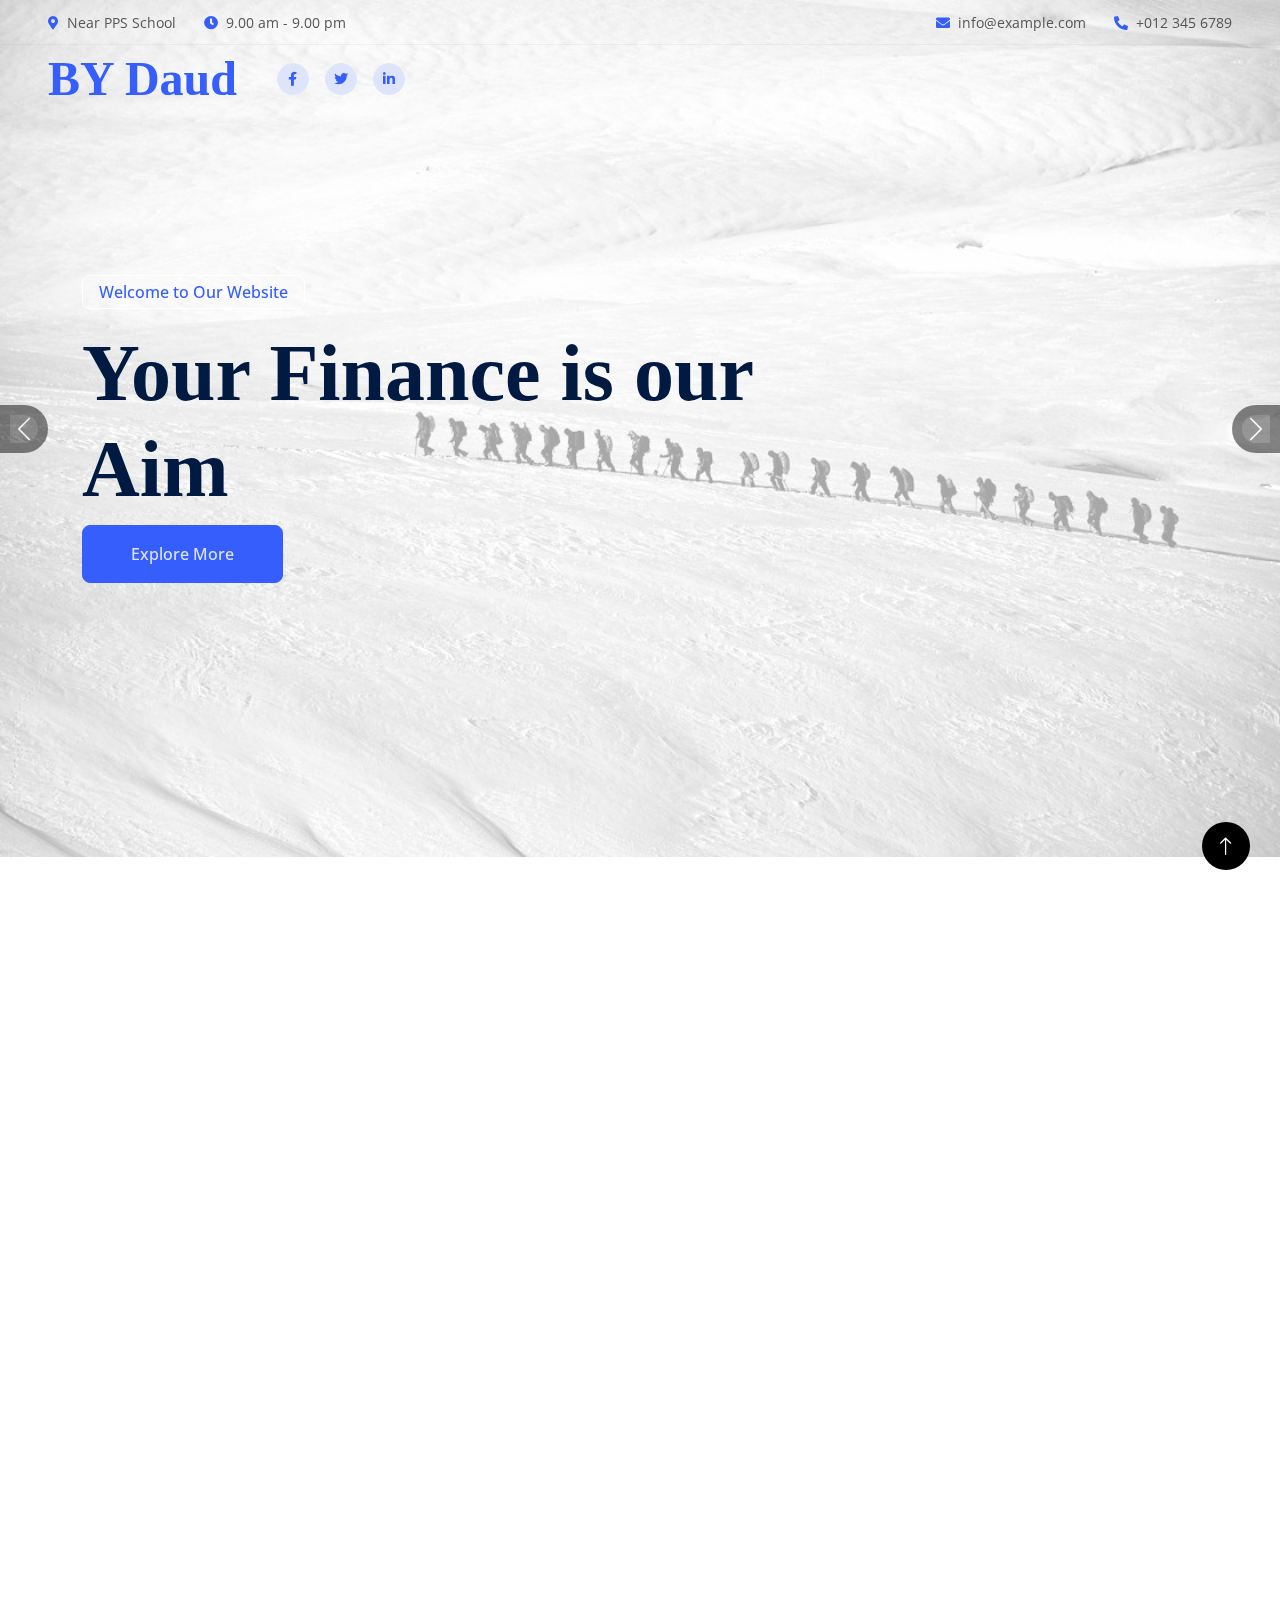
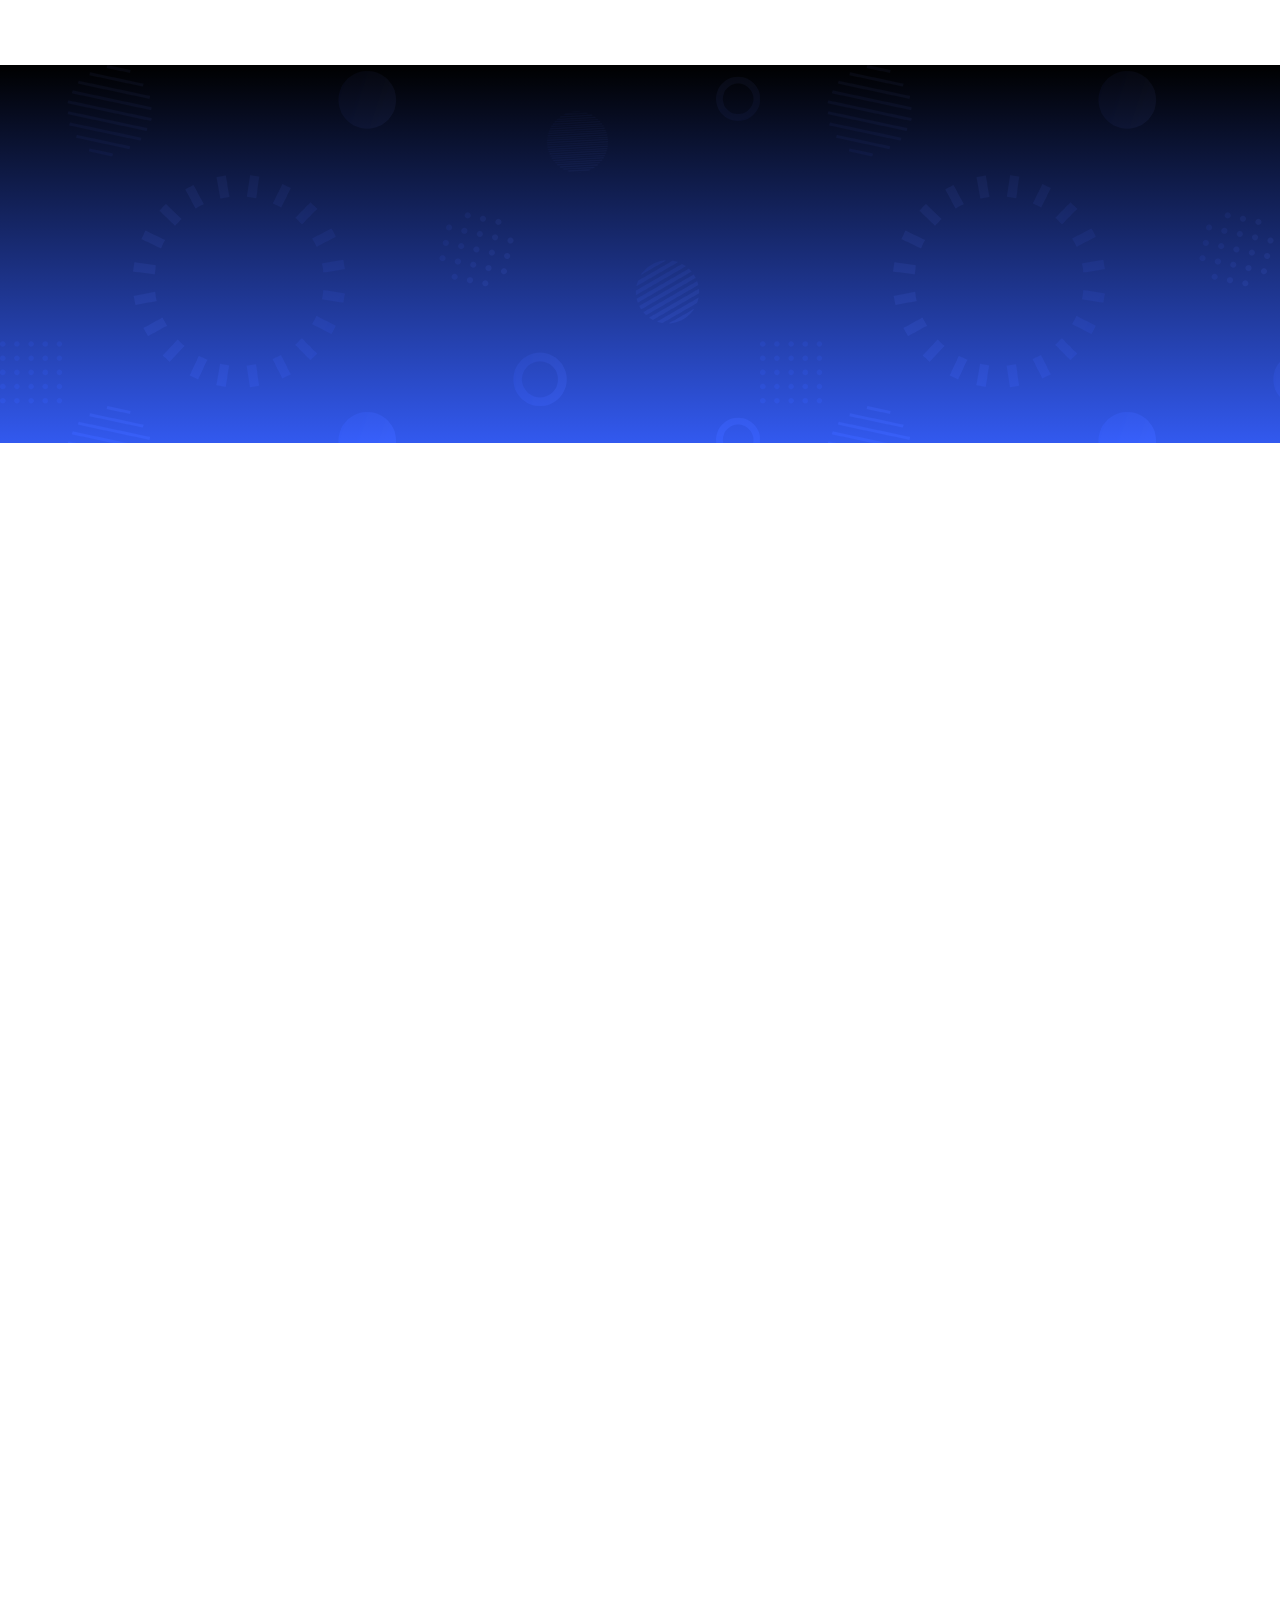
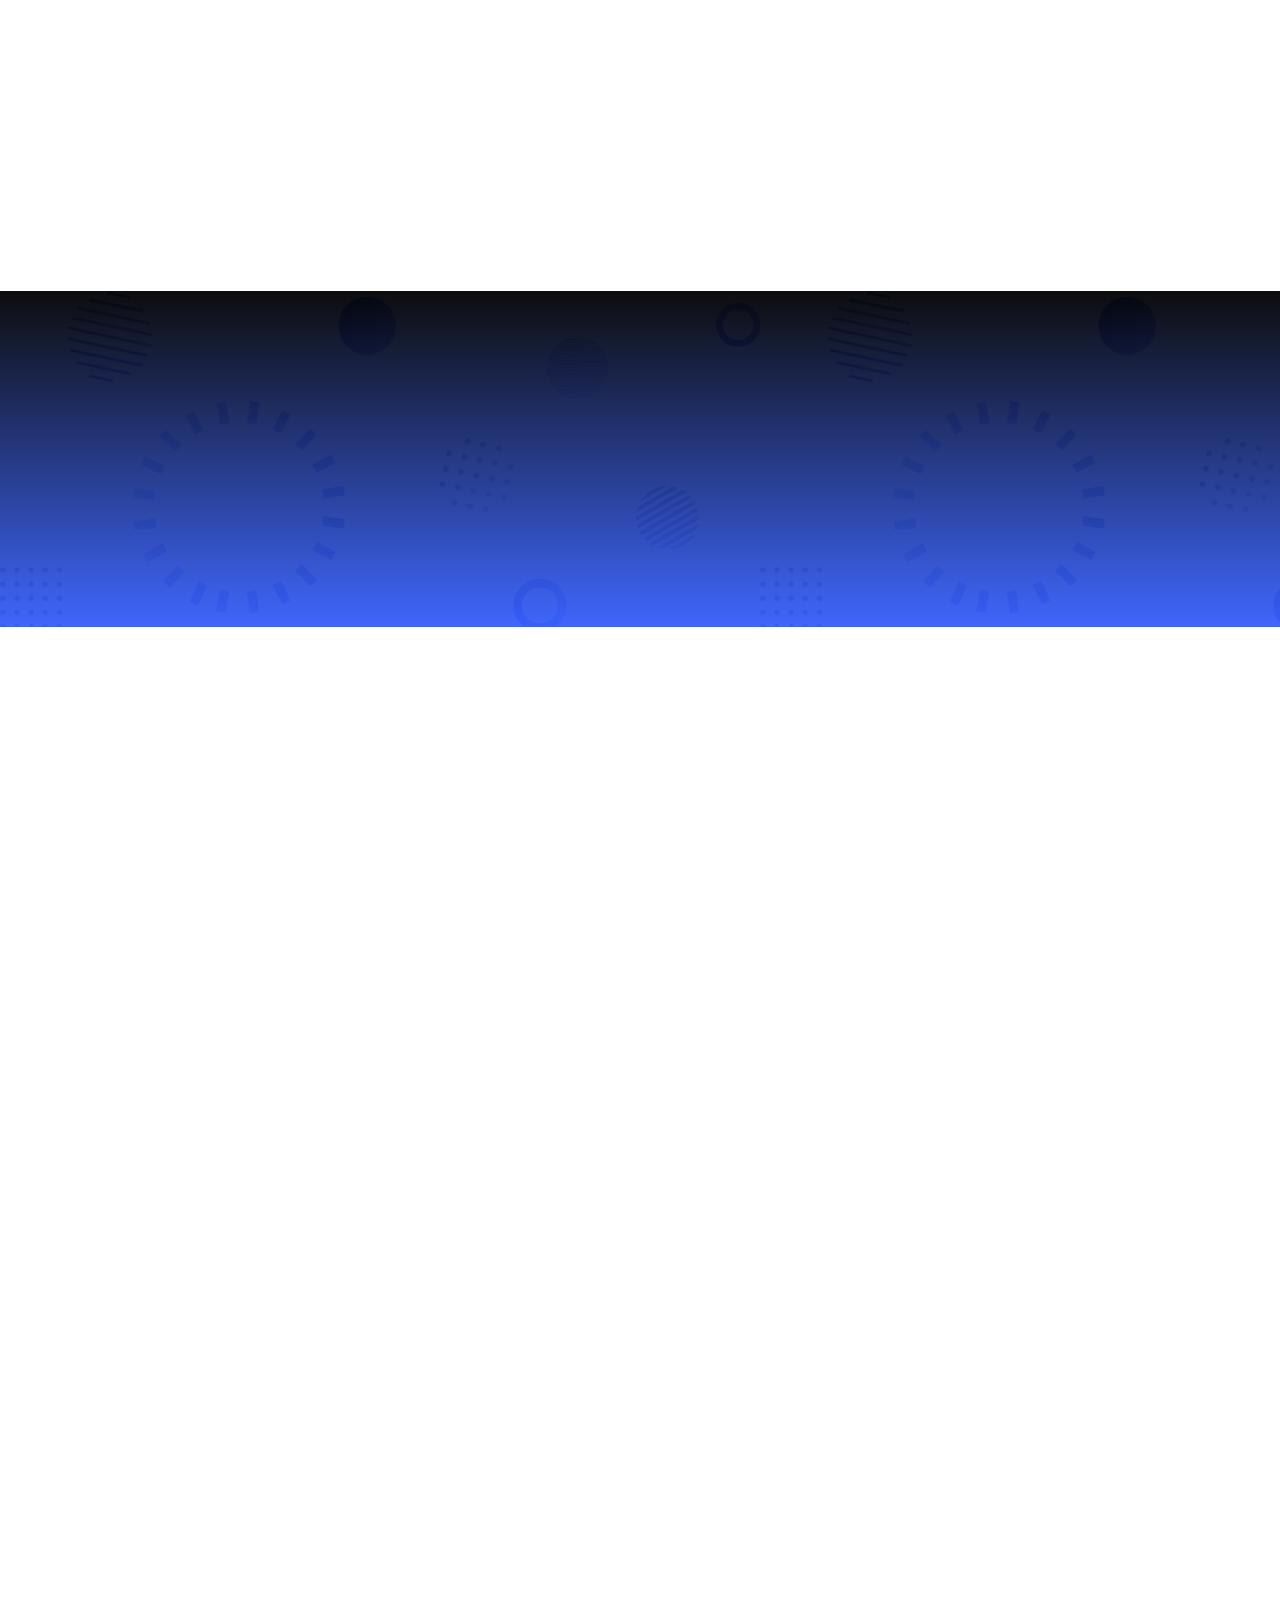
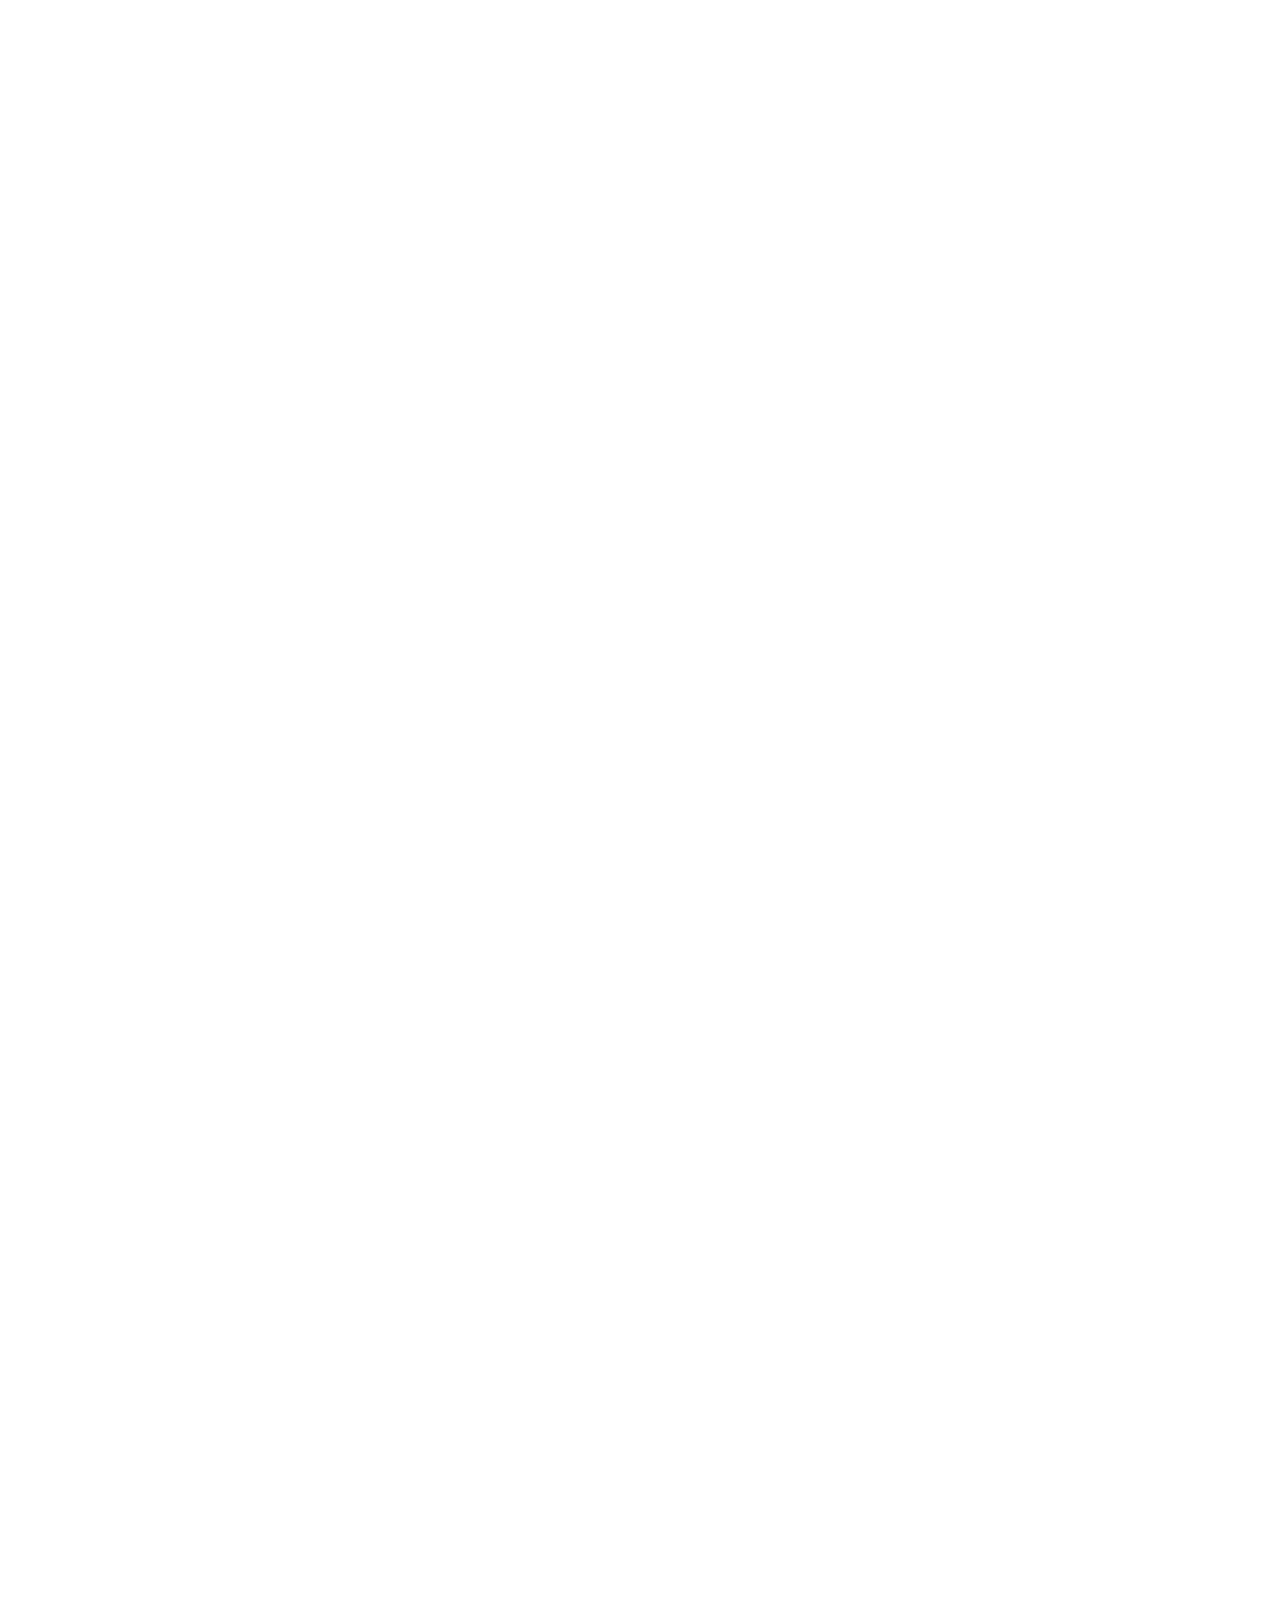
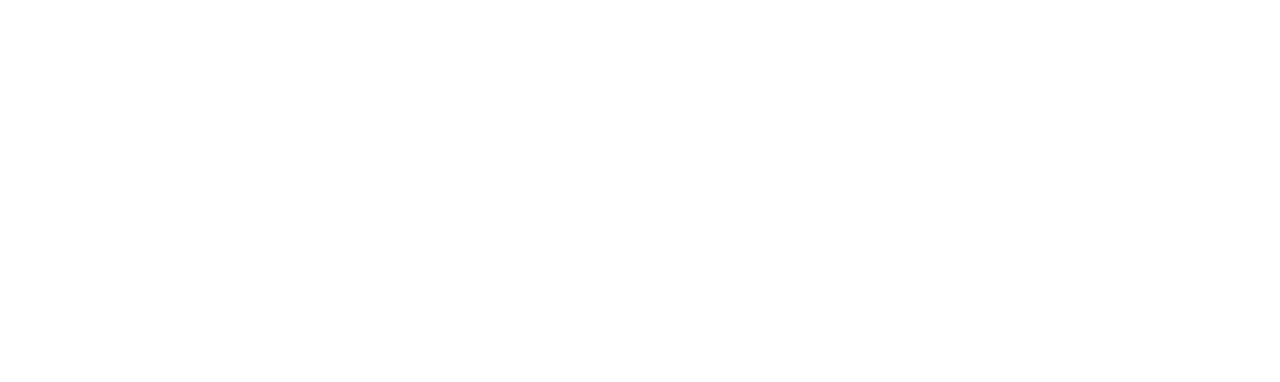
==== index.html @ fcc9ac34 "first commit" ====
<!DOCTYPE html>
<html lang="en">

<head>
    <meta charset="utf-8">
    <title>Finance Website testing Page</title>
    <meta content="width=device-width, initial-scale=1.0" name="viewport">
    <meta content="" name="keywords">
    <meta content="" name="description">

    <!-- Favicon -->
    <link href="img/favicon.ico" rel="icon">

    <!-- Google Web Fonts -->
    <link rel="preconnect" href="https://fonts.googleapis.com">
    <link rel="preconnect" href="https://fonts.gstatic.com" crossorigin>
    <link
        href="https://fonts.googleapis.com/css2?family=Jost:wght@500;600;700&family=Open+Sans:wght@400;500&display=swap"
        rel="stylesheet">

    <!-- Icon Font Stylesheet -->
    <link href="https://cdnjs.cloudflare.com/ajax/libs/font-awesome/5.10.0/css/all.min.css" rel="stylesheet">
    <link href="https://cdn.jsdelivr.net/npm/bootstrap-icons@1.4.1/font/bootstrap-icons.css" rel="stylesheet">

    <!-- Libraries Stylesheet -->
    <link href="lib/animate/animate.min.css" rel="stylesheet">
    <link href="lib/owlcarousel/assets/owl.carousel.min.css" rel="stylesheet">

    <!-- Customized Bootstrap Stylesheet -->
    <link href="css/bootstrap.min.css" rel="stylesheet">

    <!-- Template Stylesheet -->
    <link href="css/style.css" rel="stylesheet">
</head>

<body>
    <!-- Spinner Start -->
    <div id="spinner"
        class="show bg-white position-fixed translate-middle w-100 vh-100 top-50 start-50 d-flex align-items-center justify-content-center">
        <div class="spinner-border text-primary" role="status" style="width: 3rem; height: 3rem;"></div>
    </div>
    <!-- Spinner End -->


    <!-- Navbar Start -->
    <div class="container-fluid fixed-top px-0 wow fadeIn" data-wow-delay="0.1s">
        <div class="top-bar row gx-0 align-items-center d-none d-lg-flex">
            <div class="col-lg-6 px-5 text-start">
                <small><i class="fa fa-map-marker-alt text-primary me-2"></i>Near PPS School</small>
                <small class="ms-4"><i class="fa fa-clock text-primary me-2"></i>9.00 am - 9.00 pm</small>
            </div>
            <div class="col-lg-6 px-5 text-end">
                <small><i class="fa fa-envelope text-primary me-2"></i>info@example.com</small>
                <small class="ms-4"><i class="fa fa-phone-alt text-primary me-2"></i>+012 345 6789</small>
            </div>
        </div>

        <nav class="navbar navbar-expand-lg navbar-light py-lg-0 px-lg-5 wow fadeIn" data-wow-delay="0.1s">
            <a href="index.html" class="navbar-brand ms-4 ms-lg-0">
                <h1 class="display-5 text-primary m-0">BY Daud</h1>
            </a>
            <button type="button" class="navbar-toggler me-4" data-bs-toggle="collapse"
                data-bs-target="#navbarCollapse">
                <span class="navbar-toggler-icon"></span>
            </button>
            <div class="collapse navbar-collapse" id="navbarCollapse">
                <!-- <div class="navbar-nav ms-auto p-4 p-lg-0">
                    <a href="index.html" class="nav-item nav-link active">Home</a>
                    <a href="about.html" class="nav-item nav-link">About</a>
                    <a href="service.html" class="nav-item nav-link">Services</a>
                    <div class="nav-item dropdown">
                        <a href="#" class="nav-link dropdown-toggle" data-bs-toggle="dropdown">Pages</a>
                        <div class="dropdown-menu border-light m-0">
                            <a href="project.html" class="dropdown-item">Projects</a>
                            <a href="feature.html" class="dropdown-item">Features</a>
                            <a href="team.html" class="dropdown-item">Team Member</a>
                            <a href="testimonial.html" class="dropdown-item">Testimonial</a>
                            <a href="404.html" class="dropdown-item">404 Page</a>
                        </div>
                    </div>
                    <a href="contact.html" class="nav-item nav-link">Contact</a>
                </div> -->
                <div class="d-none d-lg-flex ms-2">
                    <a class="btn btn-light btn-sm-square rounded-circle ms-3" href="">
                        <small class="fab fa-facebook-f text-primary"></small>
                    </a>
                    <a class="btn btn-light btn-sm-square rounded-circle ms-3" href="">
                        <small class="fab fa-twitter text-primary"></small>
                    </a>
                    <a class="btn btn-light btn-sm-square rounded-circle ms-3" href="">
                        <small class="fab fa-linkedin-in text-primary"></small>
                    </a>
                </div>
            </div>
        </nav>
    </div>
    <!-- Navbar End -->


    <!-- Carousel Start -->
    <div class="container-fluid p-0 mb-5 wow fadeIn" data-wow-delay="0.1s">
        <div id="header-carousel" class="carousel slide carousel-fade" data-bs-ride="carousel">
            <div class="carousel-inner">
                <div class="carousel-item active">
                    <img style="opacity: 0.35; z-index: 9999;" class="w-100" src="img/carousel-1.jpg" alt="Image">
                    <div class="carousel-caption">
                        <div class="container">
                            <div class="row justify-content-start">
                                <div class="col-lg-8">
                                    <p
                                        class="d-inline-block border border-white rounded text-primary fw-semi-bold py-1 px-3 animated slideInDown">
                                        Welcome to Our Website</p>
                                    <h1 style="font-family: cursive;" class="display-1 mb-4 animated slideInDown">Your Finance is our Aim
                                    </h1>
                                    <a href="" class="btn btn-primary py-3 px-5 animated slideInDown">Explore More</a>
                                </div>
                            </div>
                        </div>
                    </div>
                </div>
                <div class="carousel-item">
                    <img style="opacity: 0.35; z-index: 9999;" class="w-100" src="img/carousel-2.jpg" alt="Image">
                    <div class="carousel-caption">
                        <div class="container">
                            <div class="row justify-content-start">
                                <div class="col-lg-7">
                                    <p
                                        class="d-inline-block border border-white rounded text-primary fw-semi-bold py-1 px-3 animated slideInDown">
                                        Welcome to our Website</p>
                                    <h1 class="display-1 mb-4 animated slideInDown">True Financial Support For You</h1>
                                    <a href="" class="btn btn-primary py-3 px-5 animated slideInDown">Explore More</a>
                                </div>
                            </div>
                        </div>
                    </div>
                </div>
            </div>
            <button class="carousel-control-prev" type="button" data-bs-target="#header-carousel" data-bs-slide="prev">
                <span class="carousel-control-prev-icon" aria-hidden="true"></span>
                <span class="visually-hidden">Previous</span>
            </button>
            <button class="carousel-control-next" type="button" data-bs-target="#header-carousel" data-bs-slide="next">
                <span class="carousel-control-next-icon" aria-hidden="true"></span>
                <span class="visually-hidden">Next</span>
            </button>
        </div>
    </div>
    <!-- Carousel End -->


    <!-- About Start -->
    <div class="container-xxl py-5">
        <div class="container">
            <div class="row g-4 align-items-end mb-4">
                <div class="col-lg-6 wow fadeInUp" data-wow-delay="0.1s">
                    <img class="img-fluid rounded" src="img/about.jpg">
                </div>
                <div class="col-lg-6 wow fadeInUp" data-wow-delay="0.3s">
                    <p class="d-inline-block border rounded text-primary fw-semi-bold py-1 px-3">About Us</p>
                    <h1 class="display-5 mb-4">Lorem ipsum dolor sit amet.</h1>
                    <p class="mb-4">Tempor erat elitr rebum at clita. Diam dolor diam ipsum sit. Aliqu diam amet diam et
                        eos. Clita erat ipsum et lorem et sit, sed stet lorem sit clita duo justo magna dolore erat amet
                    </p>
                    <div class="border rounded p-4">
                        <nav>
                            <div class="nav nav-tabs mb-3" id="nav-tab" role="tablist">
                                <button class="nav-link fw-semi-bold active" id="nav-story-tab" data-bs-toggle="tab"
                                    data-bs-target="#nav-story" type="button" role="tab" aria-controls="nav-story"
                                    aria-selected="true">Story</button>
                                <button class="nav-link fw-semi-bold" id="nav-mission-tab" data-bs-toggle="tab"
                                    data-bs-target="#nav-mission" type="button" role="tab" aria-controls="nav-mission"
                                    aria-selected="false">Mission</button>
                                <button class="nav-link fw-semi-bold" id="nav-vision-tab" data-bs-toggle="tab"
                                    data-bs-target="#nav-vision" type="button" role="tab" aria-controls="nav-vision"
                                    aria-selected="false">Vision</button>
                            </div>
                        </nav>
                        <div class="tab-content" id="nav-tabContent">
                            <div class="tab-pane fade show active" id="nav-story" role="tabpanel"
                                aria-labelledby="nav-story-tab">
                                <p>Tempor erat elitr rebum at clita. Diam dolor diam ipsum et tempor sit. Aliqu diam
                                    amet diam et eos labore.</p>
                                <p class="mb-0">Diam dolor diam ipsum et tempor sit. Aliqu diam amet diam et eos labore.
                                    Clita erat ipsum et lorem et sit</p>
                            </div>
                            <div class="tab-pane fade" id="nav-mission" role="tabpanel"
                                aria-labelledby="nav-mission-tab">
                                <p>Tempor erat elitr rebum at clita. Diam dolor diam ipsum et tempor sit. Aliqu diam
                                    amet diam et eos labore.</p>
                                <p class="mb-0">Diam dolor diam ipsum et tempor sit. Aliqu diam amet diam et eos labore.
                                    Clita erat ipsum et lorem et sit</p>
                            </div>
                            <div class="tab-pane fade" id="nav-vision" role="tabpanel" aria-labelledby="nav-vision-tab">
                                <p>Tempor erat elitr rebum at clita. Diam dolor diam ipsum et tempor sit. Aliqu diam
                                    amet diam et eos labore.</p>
                                <p class="mb-0">Diam dolor diam ipsum et tempor sit. Aliqu diam amet diam et eos labore.
                                    Clita erat ipsum et lorem et sit</p>
                            </div>
                        </div>
                    </div>
                </div>
            </div>
            <div class="border rounded p-4 wow fadeInUp" data-wow-delay="0.1s">
                <div class="row g-4">
                    <div class="col-lg-4 wow fadeIn" data-wow-delay="0.1s">
                        <div class="h-100">
                            <div class="d-flex">
                                <div class="flex-shrink-0 btn-lg-square rounded-circle bg-primary">
                                    <i class="fa fa-times text-white"></i>
                                </div>
                                <div class="ps-3">
                                    <h4>No Hidden Cost</h4>
                                    <span>Clita erat ipsum lorem sit sed stet duo justo</span>
                                </div>
                                <div class="border-end d-none d-lg-block"></div>
                            </div>
                            <div class="border-bottom mt-4 d-block d-lg-none"></div>
                        </div>
                    </div>
                    <div class="col-lg-4 wow fadeIn" data-wow-delay="0.3s">
                        <div class="h-100">
                            <div class="d-flex">
                                <div class="flex-shrink-0 btn-lg-square rounded-circle bg-primary">
                                    <i class="fa fa-users text-white"></i>
                                </div>
                                <div class="ps-3">
                                    <h4>Dedicated Team</h4>
                                    <span>Clita erat ipsum lorem sit sed stet duo justo</span>
                                </div>
                                <div class="border-end d-none d-lg-block"></div>
                            </div>
                            <div class="border-bottom mt-4 d-block d-lg-none"></div>
                        </div>
                    </div>
                    <div class="col-lg-4 wow fadeIn" data-wow-delay="0.5s">
                        <div class="h-100">
                            <div class="d-flex">
                                <div class="flex-shrink-0 btn-lg-square rounded-circle bg-primary">
                                    <i class="fa fa-phone text-white"></i>
                                </div>
                                <div class="ps-3">
                                    <h4>24/7 Available</h4>
                                    <span>Clita erat ipsum lorem sit sed stet duo justo</span>
                                </div>
                            </div>
                        </div>
                    </div>
                </div>
            </div>
        </div>
    </div>
    <!-- About End -->


    <!-- Facts Start -->
    <div style="background-color: black;" class="container-fluid facts my-5 py-5">
        <div class="container py-5">
            <div class="row g-5">
                <div class="col-sm-6 col-lg-3 text-center wow fadeIn" data-wow-delay="0.1s">
                    <i class="fa fa-users fa-3x text-white mb-3"></i>
                    <h1 class="display-4 text-white" data-toggle="counter-up">1234</h1>
                    <span class="fs-5 text-white">Happy Clients</span>
                    <hr class="bg-white w-25 mx-auto mb-0">
                </div>
                <div class="col-sm-6 col-lg-3 text-center wow fadeIn" data-wow-delay="0.3s">
                    <i class="fa fa-check fa-3x text-white mb-3"></i>
                    <h1 class="display-4 text-white" data-toggle="counter-up">1234</h1>
                    <span class="fs-5 text-white">Projects Completed</span>
                    <hr class="bg-white w-25 mx-auto mb-0">
                </div>
                <div class="col-sm-6 col-lg-3 text-center wow fadeIn" data-wow-delay="0.5s">
                    <i class="fa fa-users-cog fa-3x text-white mb-3"></i>
                    <h1 class="display-4 text-white" data-toggle="counter-up">1234</h1>
                    <span class="fs-5 text-white">Dedicated Staff</span>
                    <hr class="bg-white w-25 mx-auto mb-0">
                </div>
                <div class="col-sm-6 col-lg-3 text-center wow fadeIn" data-wow-delay="0.7s">
                    <i class="fa fa-award fa-3x text-white mb-3"></i>
                    <h1 class="display-4 text-white" data-toggle="counter-up">1234</h1>
                    <span class="fs-5 text-white">Awards Achieved</span>
                    <hr class="bg-white w-25 mx-auto mb-0">
                </div>
            </div>
        </div>
    </div>
    <!-- Facts End -->


    <!-- Features Start -->
    <div class="container-xxl feature py-5">
        <div class="container">
            <div class="row g-5 align-items-center">
                <div class="col-lg-6 wow fadeInUp" data-wow-delay="0.1s">
                    <p class="d-inline-block border rounded text-primary fw-semi-bold py-1 px-3">Why Choosing Us!</p>
                    <h1 class="display-5 mb-4">Why Choose Us</h1>
                    <p class="mb-4">Tempor erat elitr rebum at clita. Diam dolor diam ipsum sit. Aliqu diam amet diam et
                        eos. Clita erat ipsum et lorem et sit, sed stet lorem sit clita duo justo magna dolore erat amet
                    </p>
                    <a class="btn btn-primary py-3 px-5" href="">Explore More</a>
                </div>
                <div class="col-lg-6">
                    <div class="row g-4 align-items-center">
                        <div class="col-md-6">
                            <div class="row g-4">
                                <div class="col-12 wow fadeIn" data-wow-delay="0.3s">
                                    <div class="feature-box border rounded p-4">
                                        <i class="fa fa-check fa-3x text-primary mb-3"></i>
                                        <h4 class="mb-3">Fast Executions</h4>
                                        <p class="mb-3">Clita erat ipsum et lorem et sit, sed stet lorem sit clita duo
                                            justo erat amet</p>
                                        <a class="fw-semi-bold" href="">Read More <i
                                                class="fa fa-arrow-right ms-1"></i></a>
                                    </div>
                                </div>
                                <div class="col-12 wow fadeIn" data-wow-delay="0.5s">
                                    <div class="feature-box border rounded p-4">
                                        <i class="fa fa-check fa-3x text-primary mb-3"></i>
                                        <h4 class="mb-3">Guide & Support</h4>
                                        <p class="mb-3">Clita erat ipsum et lorem et sit, sed stet lorem sit clita duo
                                            justo erat amet</p>
                                        <a class="fw-semi-bold" href="">Read More <i
                                                class="fa fa-arrow-right ms-1"></i></a>
                                    </div>
                                </div>
                            </div>
                        </div>
                        <div class="col-md-6 wow fadeIn" data-wow-delay="0.7s">
                            <div class="feature-box border rounded p-4">
                                <i class="fa fa-check fa-3x text-primary mb-3"></i>
                                <h4 class="mb-3">Financial Secure</h4>
                                <p class="mb-3">Clita erat ipsum et lorem et sit, sed stet lorem sit clita duo justo
                                    erat amet</p>
                                <a class="fw-semi-bold" href="">Read More <i class="fa fa-arrow-right ms-1"></i></a>
                            </div>
                        </div>
                    </div>
                </div>
            </div>
        </div>
    </div>
    <!-- Features End -->


    <!-- Service Start -->
    <div class="container-xxl service py-5">
        <div class="container">
            <div class="text-center mx-auto wow fadeInUp" data-wow-delay="0.1s" style="max-width: 600px;">
                <p class="d-inline-block border rounded text-primary fw-semi-bold py-1 px-3">Our Services</p>
                <h1 class="display-5 mb-5">Awesome Financial Services For Business</h1>
            </div>
            <div class="row g-4 wow fadeInUp" data-wow-delay="0.3s">
                <div class="col-lg-4">
                    <div class="nav nav-pills d-flex justify-content-between w-100 h-100 me-4">
                        <button class="nav-link w-100 d-flex align-items-center text-start border p-4 mb-4 active"
                            data-bs-toggle="pill" data-bs-target="#tab-pane-1" type="button">
                            <h5 class="m-0"><i class="fa fa-bars text-primary me-3"></i>Financial Planning</h5>
                        </button>
                        <button class="nav-link w-100 d-flex align-items-center text-start border p-4 mb-4"
                            data-bs-toggle="pill" data-bs-target="#tab-pane-2" type="button">
                            <h5 class="m-0"><i class="fa fa-bars text-primary me-3"></i>Cash Investment</h5>
                        </button>
                        <button class="nav-link w-100 d-flex align-items-center text-start border p-4 mb-4"
                            data-bs-toggle="pill" data-bs-target="#tab-pane-3" type="button">
                            <h5 class="m-0"><i class="fa fa-bars text-primary me-3"></i>Financial Consultancy</h5>
                        </button>
                        <button class="nav-link w-100 d-flex align-items-center text-start border p-4 mb-0"
                            data-bs-toggle="pill" data-bs-target="#tab-pane-4" type="button">
                            <h5 class="m-0"><i class="fa fa-bars text-primary me-3"></i>Business Loans</h5>
                        </button>
                    </div>
                </div>
                <div class="col-lg-8">
                    <div class="tab-content w-100">
                        <div class="tab-pane fade show active" id="tab-pane-1">
                            <div class="row g-4">
                                <div class="col-md-6" style="min-height: 350px;">
                                    <div class="position-relative h-100">
                                        <img class="position-absolute rounded w-100 h-100" src="img/service-1.jpg"
                                            style="object-fit: cover;" alt="">
                                    </div>
                                </div>
                                <div class="col-md-6">
                                    <h3 class="mb-4">25 Years Of Experience In Financial Support</h3>
                                    <p class="mb-4">Tempor erat elitr rebum at clita. Diam dolor diam ipsum sit. Aliqu
                                        diam amet diam et eos. Clita erat ipsum et lorem et sit, sed stet lorem sit
                                        clita duo justo erat amet.</p>
                                    <p><i class="fa fa-check text-primary me-3"></i>Secured Loans</p>
                                    <p><i class="fa fa-check text-primary me-3"></i>Credit Facilities</p>
                                    <p><i class="fa fa-check text-primary me-3"></i>Cash Advanced</p>
                                    <a href="" class="btn btn-primary py-3 px-5 mt-3">Read More</a>
                                </div>
                            </div>
                        </div>
                        <div class="tab-pane fade" id="tab-pane-2">
                            <div class="row g-4">
                                <div class="col-md-6" style="min-height: 350px;">
                                    <div class="position-relative h-100">
                                        <img class="position-absolute rounded w-100 h-100" src="img/service-2.jpg"
                                            style="object-fit: cover;" alt="">
                                    </div>
                                </div>
                                <div class="col-md-6">
                                    <h3 class="mb-4">25 Years Of Experience In Financial Support</h3>
                                    <p class="mb-4">Tempor erat elitr rebum at clita. Diam dolor diam ipsum sit. Aliqu
                                        diam amet diam et eos. Clita erat ipsum et lorem et sit, sed stet lorem sit
                                        clita duo justo erat amet.</p>
                                    <p><i class="fa fa-check text-primary me-3"></i>Secured Loans</p>
                                    <p><i class="fa fa-check text-primary me-3"></i>Credit Facilities</p>
                                    <p><i class="fa fa-check text-primary me-3"></i>Cash Advanced</p>
                                    <a href="" class="btn btn-primary py-3 px-5 mt-3">Read More</a>
                                </div>
                            </div>
                        </div>
                        <div class="tab-pane fade" id="tab-pane-3">
                            <div class="row g-4">
                                <div class="col-md-6" style="min-height: 350px;">
                                    <div class="position-relative h-100">
                                        <img class="position-absolute rounded w-100 h-100" src="img/service-3.jpg"
                                            style="object-fit: cover;" alt="">
                                    </div>
                                </div>
                                <div class="col-md-6">
                                    <h3 class="mb-4">25 Years Of Experience In Financial Support</h3>
                                    <p class="mb-4">Tempor erat elitr rebum at clita. Diam dolor diam ipsum sit. Aliqu
                                        diam amet diam et eos. Clita erat ipsum et lorem et sit, sed stet lorem sit
                                        clita duo justo erat amet.</p>
                                    <p><i class="fa fa-check text-primary me-3"></i>Secured Loans</p>
                                    <p><i class="fa fa-check text-primary me-3"></i>Credit Facilities</p>
                                    <p><i class="fa fa-check text-primary me-3"></i>Cash Advanced</p>
                                    <a href="" class="btn btn-primary py-3 px-5 mt-3">Read More</a>
                                </div>
                            </div>
                        </div>
                        <div class="tab-pane fade" id="tab-pane-4">
                            <div class="row g-4">
                                <div class="col-md-6" style="min-height: 350px;">
                                    <div class="position-relative h-100">
                                        <img class="position-absolute rounded w-100 h-100" src="img/service-4.jpg"
                                            style="object-fit: cover;" alt="">
                                    </div>
                                </div>
                                <div class="col-md-6">
                                    <h3 class="mb-4">25 Years Of Experience In Financial Support</h3>
                                    <p class="mb-4">Tempor erat elitr rebum at clita. Diam dolor diam ipsum sit. Aliqu
                                        diam amet diam et eos. Clita erat ipsum et lorem et sit, sed stet lorem sit
                                        clita duo justo erat amet.</p>
                                    <p><i class="fa fa-check text-primary me-3"></i>Secured Loans</p>
                                    <p><i class="fa fa-check text-primary me-3"></i>Credit Facilities</p>
                                    <p><i class="fa fa-check text-primary me-3"></i>Cash Advanced</p>
                                    <a href="" class="btn btn-primary py-3 px-5 mt-3">Read More</a>
                                </div>
                            </div>
                        </div>
                    </div>
                </div>
            </div>
        </div>
    </div>
    <!-- Service End -->


    <!-- Callback Start -->
    <div  class="container-fluid callback my-5 pt-5">
        <div class="container pt-5">
            <div class="row justify-content-center">
                <div class="col-lg-7">
                    <div class="bg-white border rounded p-4 p-sm-5 wow fadeInUp" data-wow-delay="0.5s">
                        <div class="text-center mx-auto wow fadeInUp" data-wow-delay="0.1s" style="max-width: 600px;">
                            <p class="d-inline-block border rounded text-primary fw-semi-bold py-1 px-3">Get In Touch
                            </p>
                            <h1 class="display-5 mb-5">Request A Call-Back</h1>
                        </div>
                        <div class="row g-3">
                            <div class="col-sm-6">
                                <div class="form-floating">
                                    <input type="text" class="form-control" id="name" placeholder="Your Name">
                                    <label for="name">Your Name</label>
                                </div>
                            </div>
                            <div class="col-sm-6">
                                <div class="form-floating">
                                    <input type="email" class="form-control" id="mail" placeholder="Your Email">
                                    <label for="mail">Your Email</label>
                                </div>
                            </div>
                            <div class="col-sm-6">
                                <div class="form-floating">
                                    <input type="text" class="form-control" id="mobile" placeholder="Your Mobile">
                                    <label for="mobile">Your Mobile</label>
                                </div>
                            </div>
                            <div class="col-sm-6">
                                <div class="form-floating">
                                    <input type="text" class="form-control" id="subject" placeholder="Subject">
                                    <label for="subject">Subject</label>
                                </div>
                            </div>
                            <div class="col-12">
                                <div class="form-floating">
                                    <textarea class="form-control" placeholder="Leave a message here" id="message"
                                        style="height: 100px"></textarea>
                                    <label for="message">Message</label>
                                </div>
                            </div>
                            <div class="col-12 text-center">
                                <button class="btn btn-primary w-100 py-3" type="submit">Submit Now</button>
                            </div>
                        </div>
                    </div>
                </div>
            </div>
        </div>
    </div>
    <!-- Callback End -->


    <!-- Projects Start -->
    <div class="container-xxl py-5">
        <div class="container">
            <div class="text-center mx-auto wow fadeInUp" data-wow-delay="0.1s" style="max-width: 600px;">
                <p class="d-inline-block border rounded text-primary fw-semi-bold py-1 px-3">Our Projects</p>
                <h1 class="display-5 mb-5">We Have Completed Latest Projects</h1>
            </div>
            <div class="owl-carousel project-carousel wow fadeInUp" data-wow-delay="0.3s">
                <div class="project-item pe-5 pb-5">
                    <div class="project-img mb-3">
                        <img class="img-fluid rounded" src="img/service-1.jpg" alt="">
                        <a href=""><i class="fa fa-link fa-3x text-primary"></i></a>
                    </div>
                    <div class="project-title">
                        <h4 class="mb-0">Financial Planning</h4>
                    </div>
                </div>
                <div class="project-item pe-5 pb-5">
                    <div class="project-img mb-3">
                        <img class="img-fluid rounded" src="img/service-2.jpg" alt="">
                        <a href=""><i class="fa fa-link fa-3x text-primary"></i></a>
                    </div>
                    <div class="project-title">
                        <h4 class="mb-0">Cash Investment</h4>
                    </div>
                </div>
                <div class="project-item pe-5 pb-5">
                    <div class="project-img mb-3">
                        <img class="img-fluid rounded" src="img/service-3.jpg" alt="">
                        <a href=""><i class="fa fa-link fa-3x text-primary"></i></a>
                    </div>
                    <div class="project-title">
                        <h4 class="mb-0">Financial Consultancy</h4>
                    </div>
                </div>
                <div class="project-item pe-5 pb-5">
                    <div class="project-img mb-3">
                        <img class="img-fluid rounded" src="img/service-4.jpg" alt="">
                        <a href=""><i class="fa fa-link fa-3x text-primary"></i></a>
                    </div>
                    <div class="project-title">
                        <h4 class="mb-0">Business Loans</h4>
                    </div>
                </div>
            </div>
        </div>
    </div>
    <!-- Projects End -->


    <!-- Team Start -->
    <div class="container-xxl py-5">
        <div class="container">
            <div class="text-center mx-auto wow fadeInUp" data-wow-delay="0.1s" style="max-width: 600px;">
                <p class="d-inline-block border rounded text-primary fw-semi-bold py-1 px-3">Our Team</p>
                <h1 class="display-5 mb-5">Exclusive Team</h1>
            </div>
            <div class="row g-4">
                <div class="col-lg-4 col-md-6 wow fadeInUp" data-wow-delay="0.1s">
                    <div class="team-item">
                        <img class="img-fluid rounded" src="img/team-1.jpg" alt="">
                        <div class="team-text">
                            <h4 class="mb-0">Kate Winslet</h4>
                            <div class="team-social d-flex">
                                <a class="btn btn-square rounded-circle mx-1" href=""><i
                                        class="fab fa-facebook-f"></i></a>
                                <a class="btn btn-square rounded-circle mx-1" href=""><i class="fab fa-twitter"></i></a>
                                <a class="btn btn-square rounded-circle mx-1" href=""><i
                                        class="fab fa-instagram"></i></a>
                            </div>
                        </div>
                    </div>
                </div>
                <div class="col-lg-4 col-md-6 wow fadeInUp" data-wow-delay="0.3s">
                    <div class="team-item">
                        <img class="img-fluid rounded" src="img/team-2.jpg" alt="">
                        <div class="team-text">
                            <h4 class="mb-0">Jac Jacson</h4>
                            <div class="team-social d-flex">
                                <a class="btn btn-square rounded-circle mx-1" href=""><i
                                        class="fab fa-facebook-f"></i></a>
                                <a class="btn btn-square rounded-circle mx-1" href=""><i class="fab fa-twitter"></i></a>
                                <a class="btn btn-square rounded-circle mx-1" href=""><i
                                        class="fab fa-instagram"></i></a>
                            </div>
                        </div>
                    </div>
                </div>
                <div class="col-lg-4 col-md-6 wow fadeInUp" data-wow-delay="0.5s">
                    <div class="team-item">
                        <img class="img-fluid rounded" src="img/team-3.jpg" alt="">
                        <div class="team-text">
                            <h4 class="mb-0">Doris Jordan</h4>
                            <div class="team-social d-flex">
                                <a class="btn btn-square rounded-circle mx-1" href=""><i
                                        class="fab fa-facebook-f"></i></a>
                                <a class="btn btn-square rounded-circle mx-1" href=""><i class="fab fa-twitter"></i></a>
                                <a class="btn btn-square rounded-circle mx-1" href=""><i
                                        class="fab fa-instagram"></i></a>
                            </div>
                        </div>
                    </div>
                </div>
            </div>
        </div>
    </div>
    <!-- Team End -->


    <!-- Testimonial Start -->
    <div class="container-xxl py-5">
        <div class="container">
            <div class="text-center mx-auto wow fadeInUp" data-wow-delay="0.1s" style="max-width: 600px;">
                <p class="d-inline-block border rounded text-primary fw-semi-bold py-1 px-3">Testimonial</p>
                <h1 class="display-5 mb-5">What Our Clients Say!</h1>
            </div>
            <div class="owl-carousel testimonial-carousel wow fadeInUp" data-wow-delay="0.3s">
                <div class="testimonial-item">
                    <div class="testimonial-text border rounded p-4 pt-5 mb-5">
                        <div class="btn-square bg-white border rounded-circle">
                            <i class="fa fa-quote-right fa-2x text-primary"></i>
                        </div>
                        Dolores sed duo clita tempor justo dolor et stet lorem kasd labore dolore lorem ipsum. At lorem
                        lorem magna ut et, nonumy et labore et tempor diam tempor erat.
                    </div>
                    <img class="rounded-circle mb-3" src="img/testimonial-1.jpg" alt="">
                    <h4>Client Name</h4>
                    <span>Profession</span>
                </div>
                <div class="testimonial-item">
                    <div class="testimonial-text border rounded p-4 pt-5 mb-5">
                        <div class="btn-square bg-white border rounded-circle">
                            <i class="fa fa-quote-right fa-2x text-primary"></i>
                        </div>
                        Dolores sed duo clita tempor justo dolor et stet lorem kasd labore dolore lorem ipsum. At lorem
                        lorem magna ut et, nonumy et labore et tempor diam tempor erat.
                    </div>
                    <img class="rounded-circle mb-3" src="img/testimonial-2.jpg" alt="">
                    <h4>Client Name</h4>
                    <span>Profession</span>
                </div>
                <div class="testimonial-item">
                    <div class="testimonial-text border rounded p-4 pt-5 mb-5">
                        <div class="btn-square bg-white border rounded-circle">
                            <i class="fa fa-quote-right fa-2x text-primary"></i>
                        </div>
                        Dolores sed duo clita tempor justo dolor et stet lorem kasd labore dolore lorem ipsum. At lorem
                        lorem magna ut et, nonumy et labore et tempor diam tempor erat.
                    </div>
                    <img class="rounded-circle mb-3" src="img/testimonial-3.jpg" alt="">
                    <h4>Client Name</h4>
                    <span>Profession</span>
                </div>
                <div class="testimonial-item">
                    <div class="testimonial-text border rounded p-4 pt-5 mb-5">
                        <div class="btn-square bg-white border rounded-circle">
                            <i class="fa fa-quote-right fa-2x text-primary"></i>
                        </div>
                        Dolores sed duo clita tempor justo dolor et stet lorem kasd labore dolore lorem ipsum. At lorem
                        lorem magna ut et, nonumy et labore et tempor diam tempor erat.
                    </div>
                    <img class="rounded-circle mb-3" src="img/testimonial-4.jpg" alt="">
                    <h4>Client Name</h4>
                    <span>Profession</span>
                </div>
            </div>
        </div>
    </div>
    <!-- Testimonial End -->


    <!-- Footer Start -->
    <div class="container-fluid bg-dark text-light footer mt-5 py-5 wow fadeIn" data-wow-delay="0.1s">
        <div class="container py-5">
            <div class="row g-5">
                <div class="col-lg-3 col-md-6">
                    <h4 class="text-white mb-4">Our Office</h4>
                    <p class="mb-2"><i class="fa fa-map-marker-alt me-3"></i>Near PPS School</p>
                    <p class="mb-2"><i class="fa fa-phone-alt me-3"></i>Phone Number</p>
                    <p class="mb-2"><i class="fa fa-envelope me-3"></i>info@example.com</p>
                    <div class="d-flex pt-2">
                        <a class="btn btn-square btn-outline-light rounded-circle me-2" href=""><i
                                class="fab fa-twitter"></i></a>
                        <a class="btn btn-square btn-outline-light rounded-circle me-2" href=""><i
                                class="fab fa-facebook-f"></i></a>
                        <a class="btn btn-square btn-outline-light rounded-circle me-2" href=""><i
                                class="fab fa-youtube"></i></a>
                        <a class="btn btn-square btn-outline-light rounded-circle me-2" href=""><i
                                class="fab fa-linkedin-in"></i></a>
                    </div>
                </div>
                <div class="col-lg-3 col-md-6">
                    <h4 class="text-white mb-4">Services</h4>
                    <a class="btn btn-link" href="">Financial Planning</a>
                    <a class="btn btn-link" href="">Cash Investment</a>
                    <a class="btn btn-link" href="">Financial Consultancy</a>
                    <a class="btn btn-link" href="">Business Loans</a>
                    <a class="btn btn-link" href="">Business Analysis</a>
                </div>
                <div class="col-lg-3 col-md-6">
                    <h4 class="text-white mb-4">Quick Links</h4>
                    <a class="btn btn-link" href="">About Us</a>
                    <a class="btn btn-link" href="">Contact Us</a>
                    <a class="btn btn-link" href="">Our Services</a>
                    <a class="btn btn-link" href="">Terms & Condition</a>
                    <a class="btn btn-link" href="">Support</a>
                </div>
                <div class="col-lg-3 col-md-6">
                    <h4 class="text-white mb-4">Newsletter</h4>
                    <p>Dolor amet sit justo amet elitr clita ipsum elitr est.</p>
                    <div class="position-relative w-100">
                        <input class="form-control bg-white border-0 w-100 py-3 ps-4 pe-5" type="text"
                            placeholder="Your email">
                        <button type="button"
                            class="btn btn-primary py-2 position-absolute top-0 end-0 mt-2 me-2">SignUp</button>
                    </div>
                </div>
            </div>
        </div>
    </div>
    <!-- Footer End -->


    <!-- Copyright Start -->
    
    <!-- Copyright End -->


    <!-- Back to Top -->
    <a href="#" class="btn btn-lg bg-dark btn-lg-square rounded-circle back-to-top"><i style="color: white;"
            class="bi bi-arrow-up"></i></a>


    <!-- JavaScript Libraries -->
    <script src="https://code.jquery.com/jquery-3.4.1.min.js"></script>
    <script src="https://cdn.jsdelivr.net/npm/bootstrap@5.0.0/dist/js/bootstrap.bundle.min.js"></script>
    <script src="lib/wow/wow.min.js"></script>
    <script src="lib/easing/easing.min.js"></script>
    <script src="lib/waypoints/waypoints.min.js"></script>
    <script src="lib/owlcarousel/owl.carousel.min.js"></script>
    <script src="lib/counterup/counterup.min.js"></script>

    <!-- Template Javascript -->
    <script src="js/main.js"></script>
</body>

</html>
---- css/style.css ----
/********** Template CSS **********/
:root {
    --primary: #000000cc;
    --secondary: #E93C05;
    --tertiary: #555555;
    --light: #DFE4FD;
    --dark: #011A41;
}

.back-to-top {
    position: fixed;
    display: none;
    right: 30px;
    bottom: 30px;
    z-index: 99;
}

h1,
.h1,
h2,
.h2,
.fw-bold {
    font-weight: 700 !important;
}

h3,
.h3,
h4,
.h4,
.fw-medium {
    font-weight: 600 !important;
}

h5,
.h5,
h6,
.h6,
.fw-semi-bold {
    font-weight: 500 !important;
}


/*** Spinner ***/
#spinner {
    opacity: 0;
    visibility: hidden;
    transition: opacity .5s ease-out, visibility 0s linear .5s;
    z-index: 99999;
}

#spinner.show {
    transition: opacity .5s ease-out, visibility 0s linear 0s;
    visibility: visible;
    opacity: 1;
}
.display-5{
    font-family: cursive;
}

/*** Button ***/
.btn {
    transition: .5s;
    font-weight: 500;
}

.btn-primary,
.btn-outline-primary:hover {
    color: var(--light);
}

.btn-square {
    width: 38px;
    height: 38px;
}

.btn-sm-square {
    width: 32px;
    height: 32px;
}

.btn-lg-square {
    width: 48px;
    height: 48px;
}

.btn-square,
.btn-sm-square,
.btn-lg-square {
    padding: 0;
    display: flex;
    align-items: center;
    justify-content: center;
    font-weight: normal;
}


/*** Navbar ***/
.fixed-top {
    transition: .5s;
}

.top-bar {
    height: 45px;
    border-bottom: 1px solid rgba(53, 94, 252, .07);
}

.navbar .dropdown-toggle::after {
    border: none;
    content: "\f107";
    font-family: "Font Awesome 5 Free";
    font-weight: 900;
    vertical-align: middle;
    margin-left: 8px;
}

.navbar .navbar-nav .nav-link {
    padding: 25px 15px;
    color: var(--tertiary);
    font-weight: 500;
    outline: none;
}

.navbar .navbar-nav .nav-link:hover,
.navbar .navbar-nav .nav-link.active {
    color: var(--primary);
}

@media (max-width: 991.98px) {
    .navbar .navbar-nav {
        margin-top: 10px;
        border-top: 1px solid rgba(0, 0, 0, .07);
        background: #FFFFFF;
    }

    .navbar .navbar-nav .nav-link {
        padding: 10px 0;
    }
}

@media (min-width: 992px) {
    .navbar .nav-item .dropdown-menu {
        display: block;
        visibility: hidden;
        top: 100%;
        transform: rotateX(-75deg);
        transform-origin: 0% 0%;
        transition: .5s;
        opacity: 0;
    }

    .navbar .nav-item:hover .dropdown-menu {
        transform: rotateX(0deg);
        visibility: visible;
        transition: .5s;
        opacity: 1;
    }
}


/*** Header ***/
.carousel-caption {
    top: 0;
    left: 0;
    right: 0;
    bottom: 0;
    display: flex;
    align-items: center;
    justify-content: center;
    text-align: start;
    z-index: 1;
}

.carousel-control-prev,
.carousel-control-next {
    width: 3rem;
}

.carousel-control-prev-icon,
.carousel-control-next-icon {
    width: 3rem;
    height: 3rem;
    background-color: var(--primary);
    border: 10px solid var(--primary);
}

.carousel-control-prev-icon {
    border-radius: 0 3rem 3rem 0;
}

.carousel-control-next-icon {
    border-radius: 3rem 0 0 3rem;
}

@media (max-width: 768px) {
    #header-carousel .carousel-item {
        position: relative;
        min-height: 450px;
    }
    
    #header-carousel .carousel-item img {
        position: absolute;
        width: 100%;
        height: 100%;
        object-fit: cover;
    }
}

.page-header {
    padding-top: 12rem;
    padding-bottom: 6rem;
    background: url(../img/header.jpg) top left no-repeat;
    background-size: cover;
}

.page-header .breadcrumb-item,
.page-header .breadcrumb-item a {
    font-weight: 500;
}

.page-header .breadcrumb-item+.breadcrumb-item::before {
    color: var(--tertiary);
}


/*** Facts ***/
.facts {
    background: linear-gradient(rgba(0, 0, 0, 0.95), rgba(53, 94, 252, .95)), url(../img/bg.png);
}


/*** Callback ***/
.callback {
    position: relative;
}

.callback::before {
    position: absolute;
    content: "";
    width: 100%;
    height: 50%;
    top: 0;
    left: 0;
    background: linear-gradient(rgba(0, 0, 0, 0.95), rgba(53, 94, 252, .95)), url(../img/bg.png);
    z-index: -1;
}


/*** Feature ***/
.feature .feature-box,
.feature .feature-box * {
    transition: .5s;
}

.feature .feature-box:hover {
    background: var(--primary);
    border-color: var(--primary) !important;
}

.feature .feature-box:hover * {
    color: #FFFFFF !important;
}


/*** Service ***/
.service .nav .nav-link {
    transition: .5s;
}

.service .nav .nav-link.active {
    border-color: var(--primary) !important;
    background: var(--primary);
}

.service .nav .nav-link.active h5 {
    color: #FFFFFF !important;
}

.service .nav .nav-link.active h5 i {
    color: #FFFFFF !important;
}


/*** Project ***/
.project-item,
.project-item .project-img {
    position: relative;
}

.project-item .project-img a {
    position: absolute;
    width: 100%;
    height: 100%;
    top: 0;
    left: 0;
    background: rgba(255, 255, 255, .5);
    display: flex;
    align-items: center;
    justify-content: center;
    border-radius: 8px;
    opacity: 0;
    transition: .5s;
}

.project-item:hover .project-img a {
    opacity: 1;
}

.project-item .project-title {
    position: absolute;
    top: 3rem;
    right: 0;
    bottom: 0;
    left: 3rem;
    border: 1px solid var(--light);
    border-radius: 8px;
    display: flex;
    align-items: flex-end;
    padding: 18px;
    z-index: -1;
    transition: .5s;
}

.project-item:hover .project-title {
    background: var(--primary);
    border-color: var(--primary);
}

.project-item .project-title h4 {
    transition: .5s;
}

.project-item:hover .project-title h4 {
    color: #FFFFFF;
}

.project-carousel .owl-nav {
    margin-top: 25px;
    display: flex;
    justify-content: center;
}

.project-carousel .owl-nav .owl-prev,
.project-carousel .owl-nav .owl-next {
    margin: 0 12px;
    width: 45px;
    height: 45px;
    display: flex;
    align-items: center;
    justify-content: center;
    color: var(--primary);
    background: var(--light);
    border-radius: 45px;
    font-size: 22px;
    transition: .5s;
}

.project-carousel .owl-nav .owl-prev:hover,
.project-carousel .owl-nav .owl-next:hover {
    background: var(--primary);
    color: var(--light);
}


/*** Team ***/
.team-item {
    position: relative;
    padding: 4rem 0;
}

.team-item img {
    position: relative;
    z-index: 2;
}

.team-item .team-text {
    position: absolute;
    top: 0;
    right: 3rem;
    bottom: 0;
    left: 3rem;
    padding: 15px;
    border: 1px solid var(--light);
    border-radius: 8px;
    display: flex;
    flex-direction: column;
    align-items: center;
    justify-content: space-between;
    transition: .5s;
    z-index: 1;
}

.team-item:hover .team-text {
    background: var(--primary);
    border-color: var(--primary);
}

.team-item .team-text h4 {
    transition: .5s;
}

.team-item:hover .team-text h4 {
    color: #FFFFFF;
}

.team-item .team-social .btn {
    background: var(--light);
    color: var(--primary);
}

.team-item:hover .team-social .btn {
    background: #FFFFFF;
}

.team-item .team-social .btn:hover {
    background: var(--primary);
    color: var(--light);
}


/*** Testimonial ***/
.testimonial-item {
    position: relative;
    text-align: center;
    padding-top: 30px;
}

.testimonial-item .testimonial-text {
    position: relative;
    text-align: center;
}

.testimonial-item .testimonial-text .btn-square {
    position: absolute;
    width: 60px;
    height: 60px;
    top: -30px;
    left: 50%;
    transform: translateX(-50%);
}

.testimonial-item .testimonial-text::before {
    position: absolute;
    content: "";
    bottom: -60px;
    left: 50%;
    transform: translateX(-50%);
    border: 30px solid;
    border-color: var(--light) transparent transparent transparent;
}

.testimonial-item .testimonial-text::after {
    position: absolute;
    content: "";
    bottom: -59px;
    left: 50%;
    transform: translateX(-50%);
    border: 30px solid;
    border-color: #FFFFFF transparent transparent transparent;
}

.testimonial-carousel .owl-item img {
    margin: 0 auto;
    width: 100px;
    height: 100px;
}

.testimonial-carousel .owl-dots {
    margin-top: 25px;
    display: flex;
    align-items: flex-end;
    justify-content: center;
}

.testimonial-carousel .owl-dot {
    position: relative;
    display: inline-block;
    margin: 0 5px;
    width: 30px;
    height: 30px;
    border: 1px solid var(--light);
    border-radius: 30px;
    transition: .5s;
}

.testimonial-carousel .owl-dot::after {
    position: absolute;
    content: "";
    width: 16px;
    height: 16px;
    top: 6px;
    left: 6px;
    border-radius: 16px;
    background: var(--light);
    transition: .5s;
}

.testimonial-carousel .owl-dot.active {
    border-color: var(--primary);
}

.testimonial-carousel .owl-dot.active::after {
    background: var(--primary);
}


/*** Footer ***/
.footer .btn.btn-link {
    display: block;
    margin-bottom: 5px;
    padding: 0;
    text-align: left;
    color: var(--light);
    font-weight: normal;
    text-transform: capitalize;
    transition: .3s;
}

.footer .btn.btn-link::before {
    position: relative;
    content: "\f105";
    font-family: "Font Awesome 5 Free";
    font-weight: 900;
    margin-right: 10px;
}

.footer .btn.btn-link:hover {
    color: var(--primary);
    letter-spacing: 1px;
    box-shadow: none;
}

.copyright {
    color: var(--light);
    background: #000B1C;
}

.copyright a {
    color: var(--light);
}

.copyright a:hover {
    color: var(--primary);
}
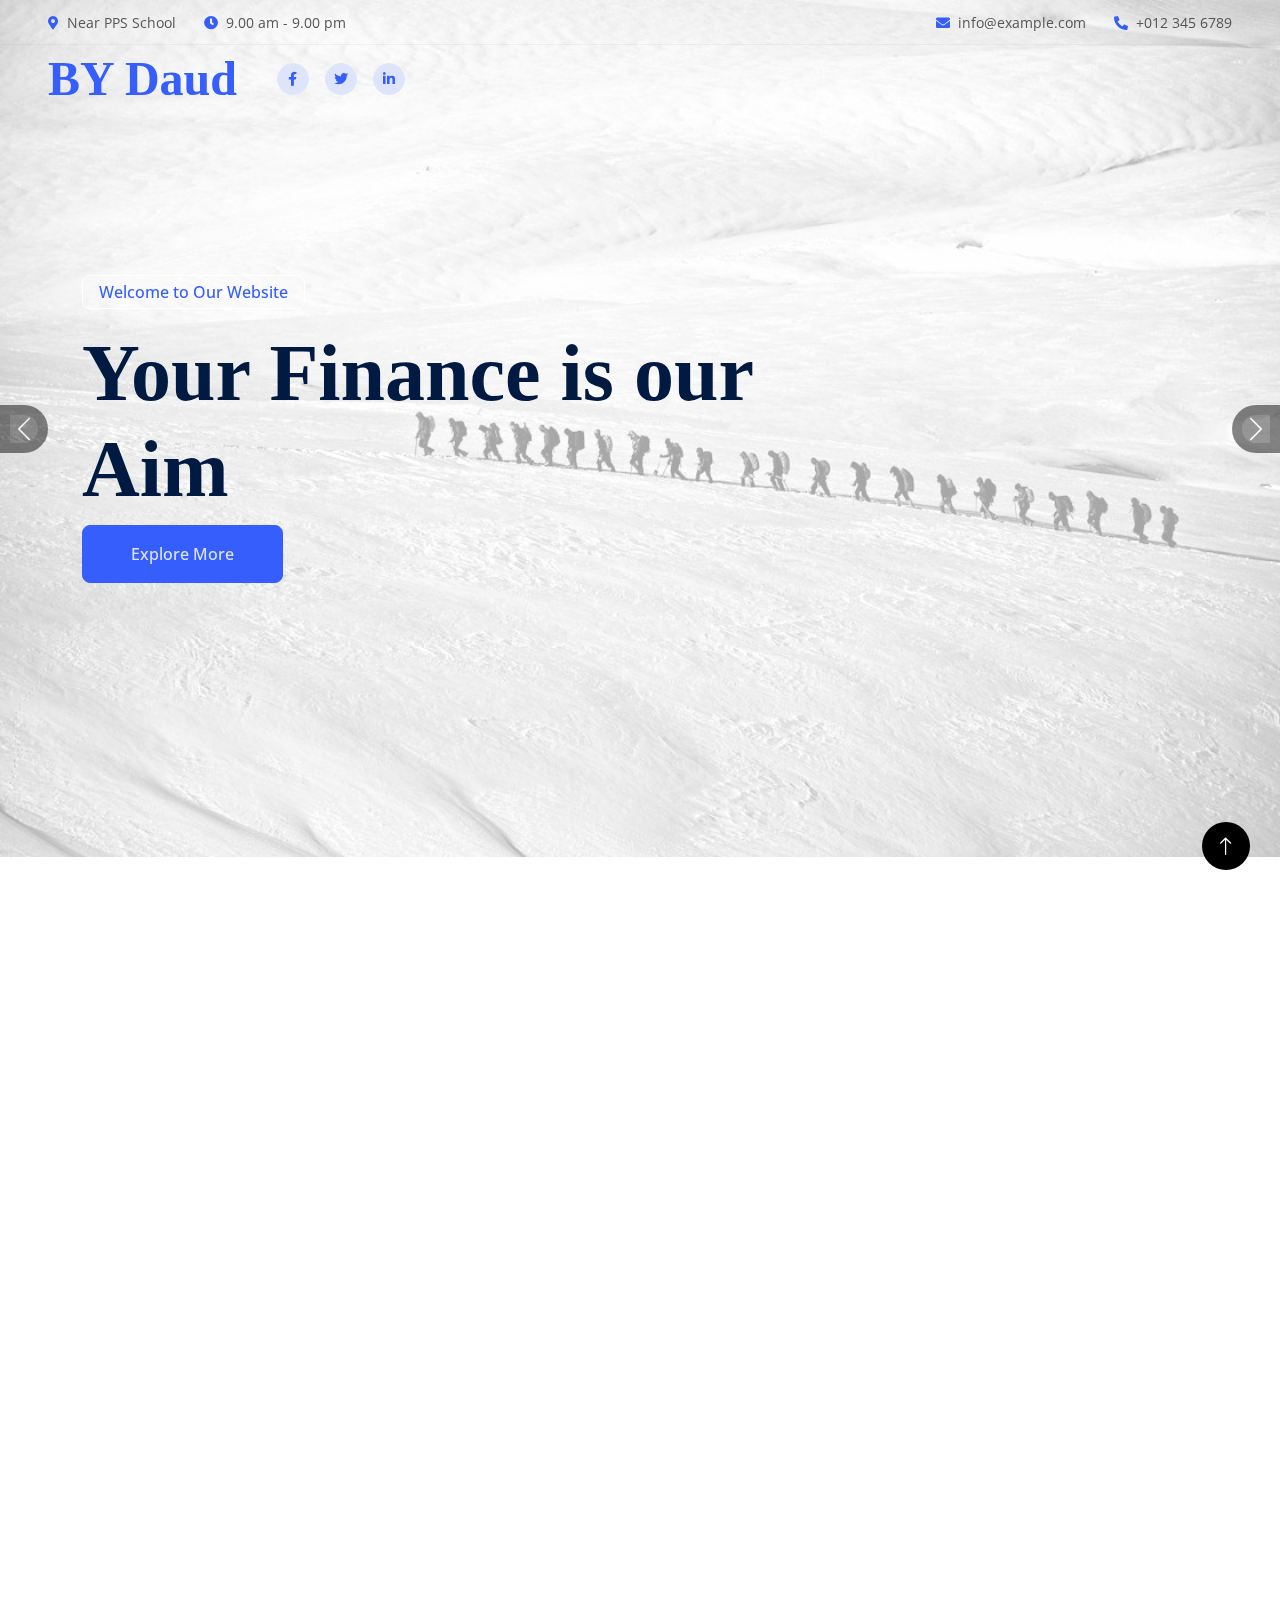
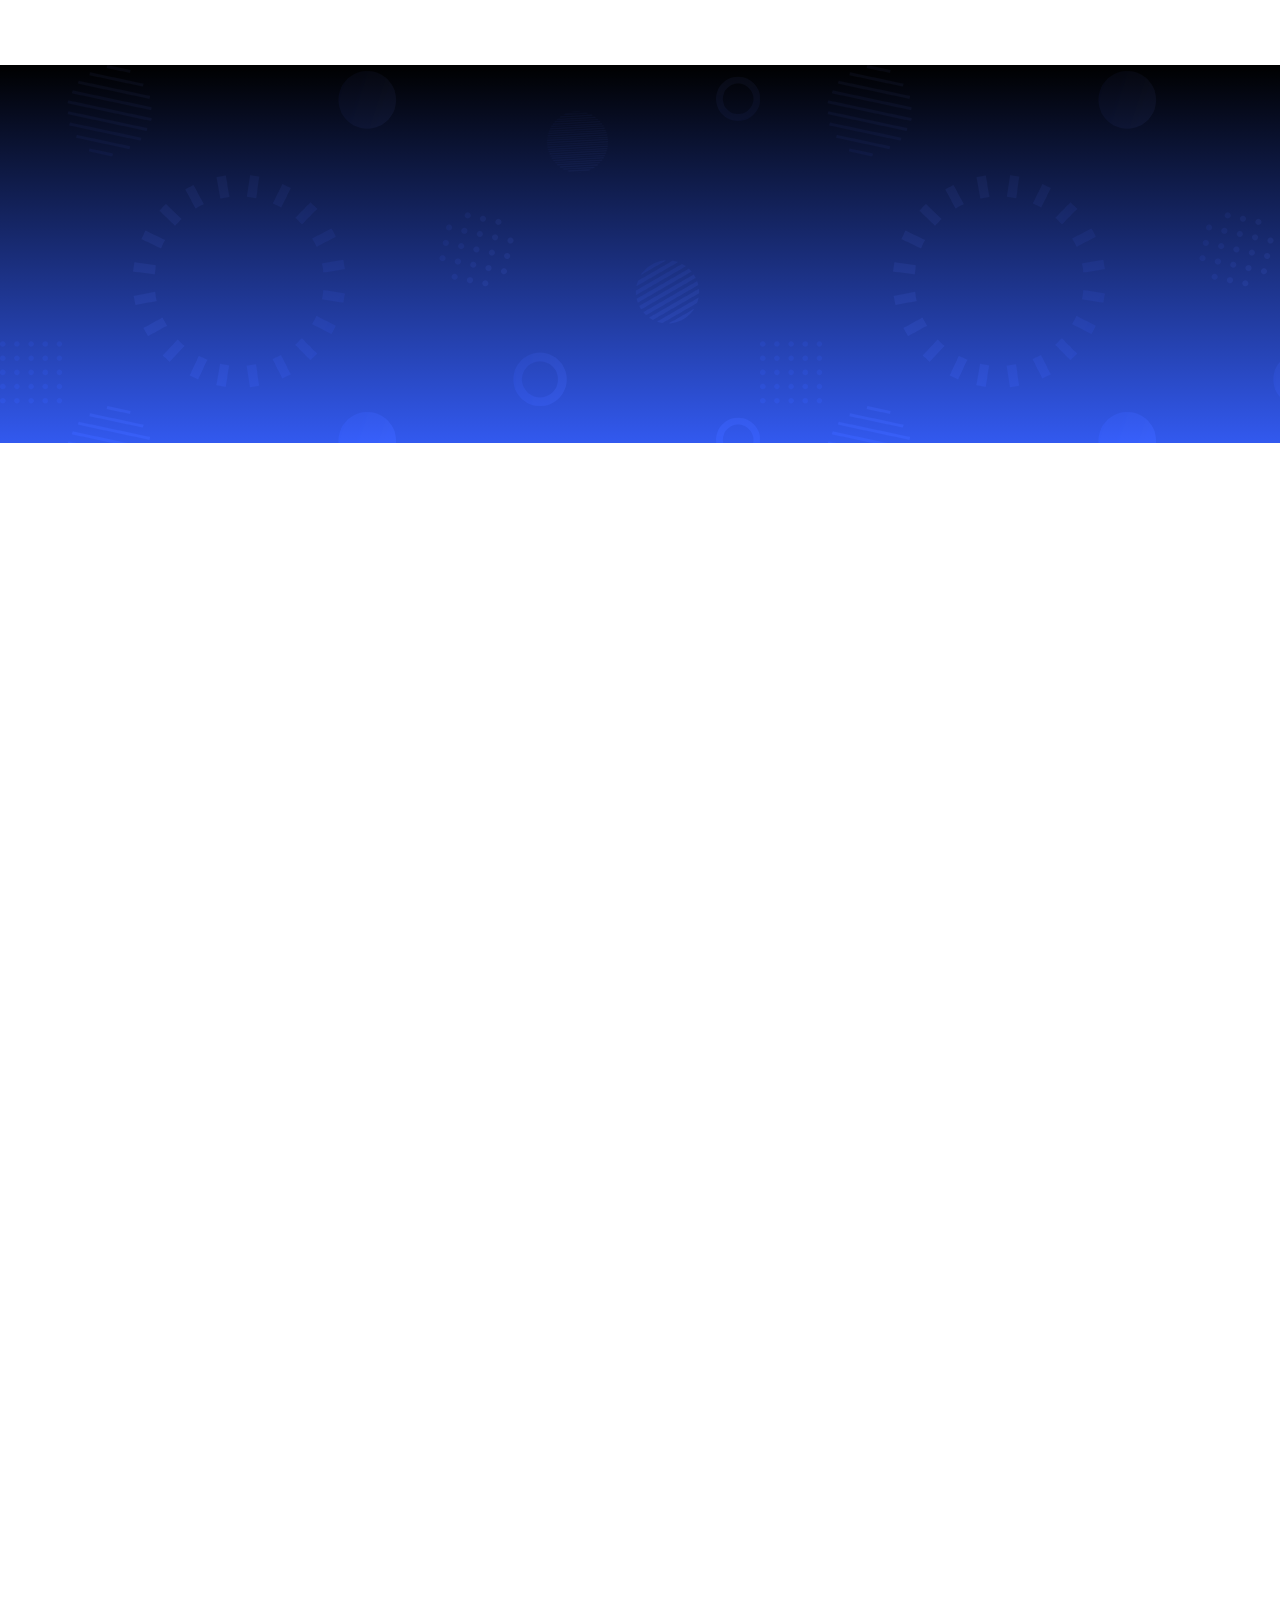
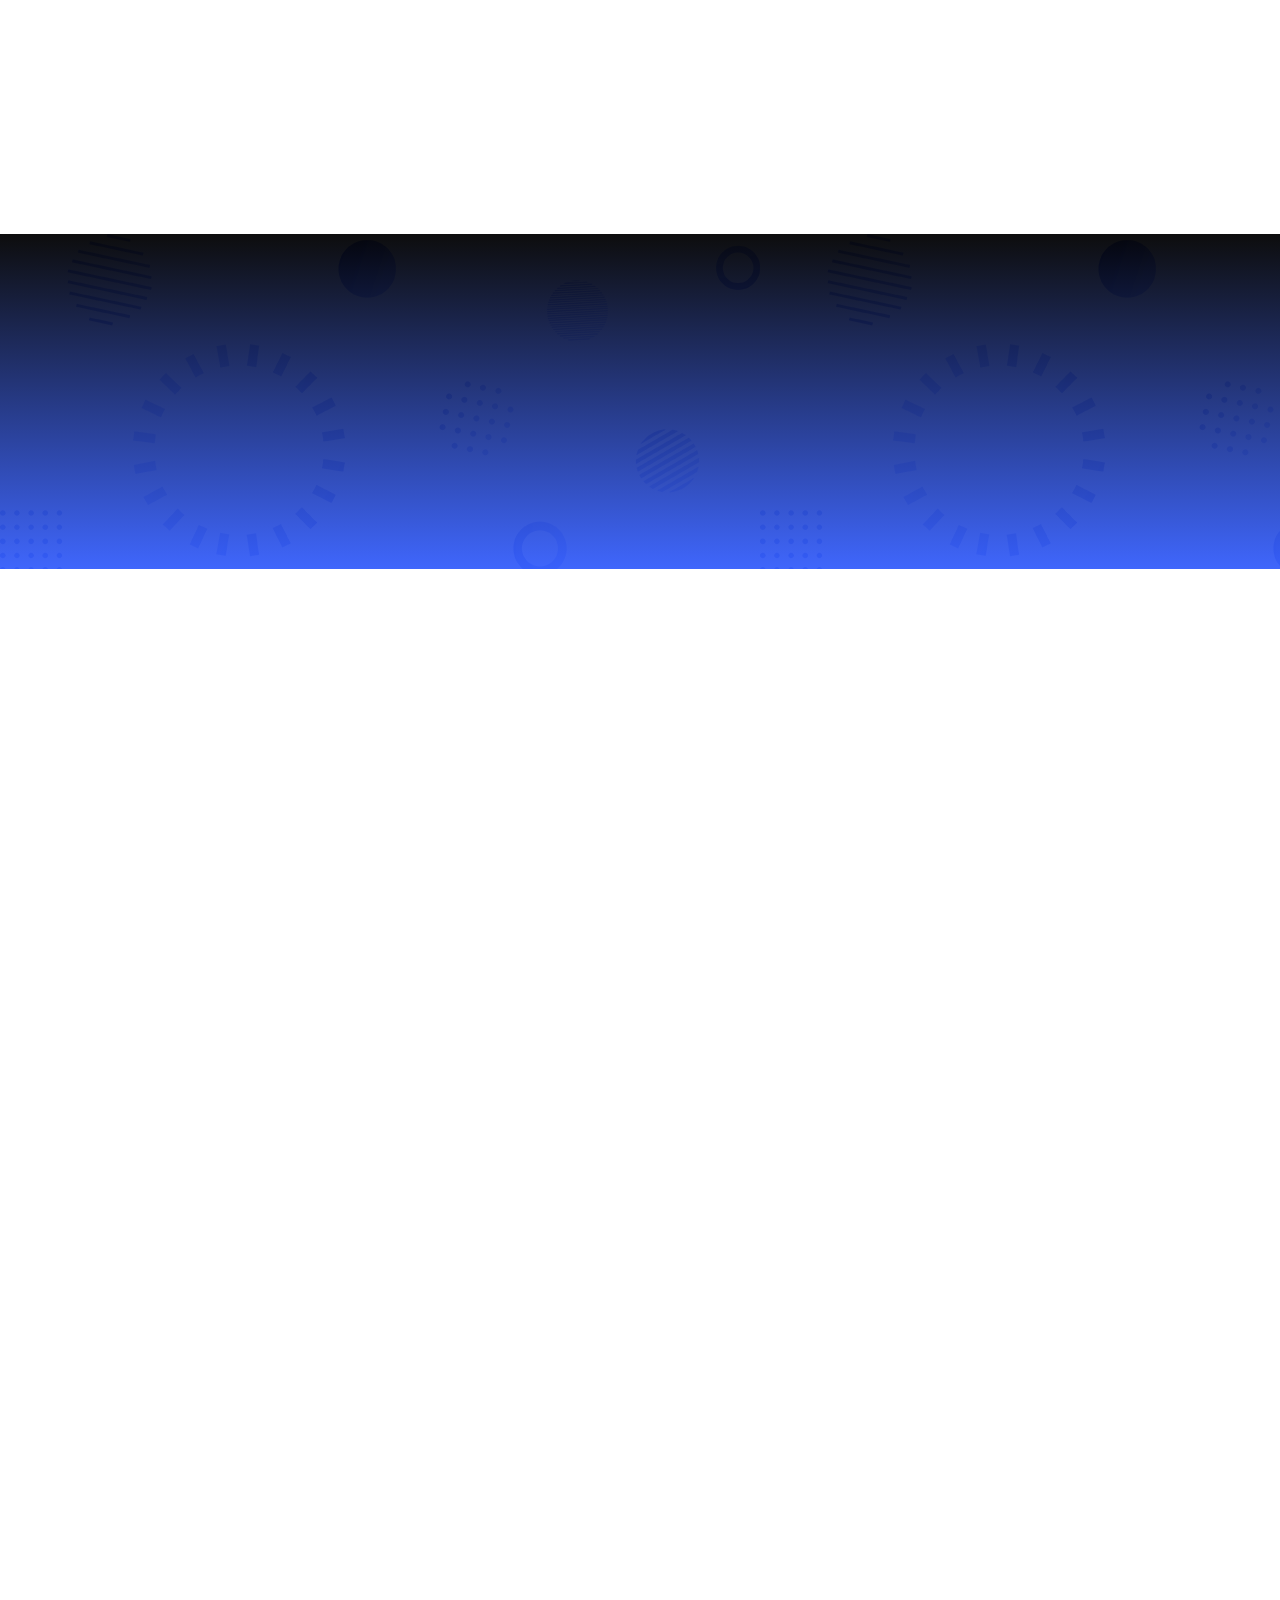
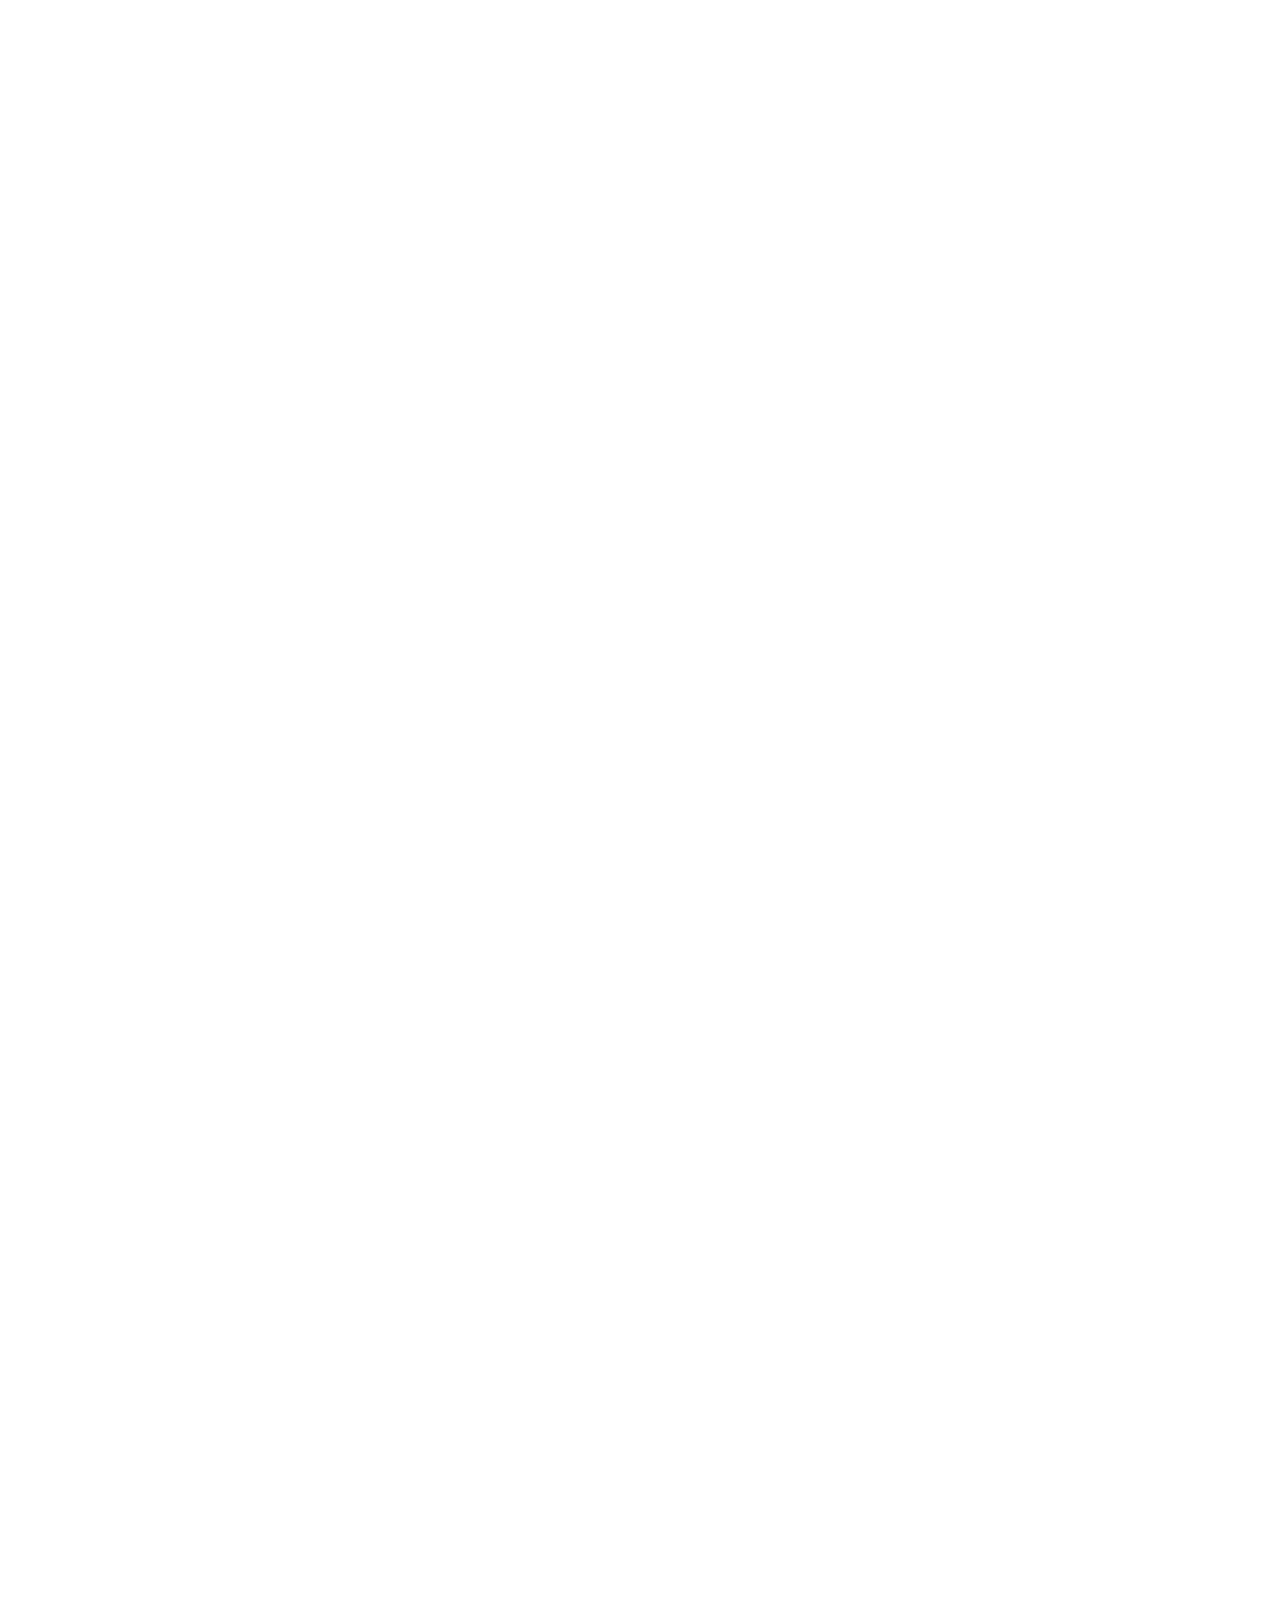
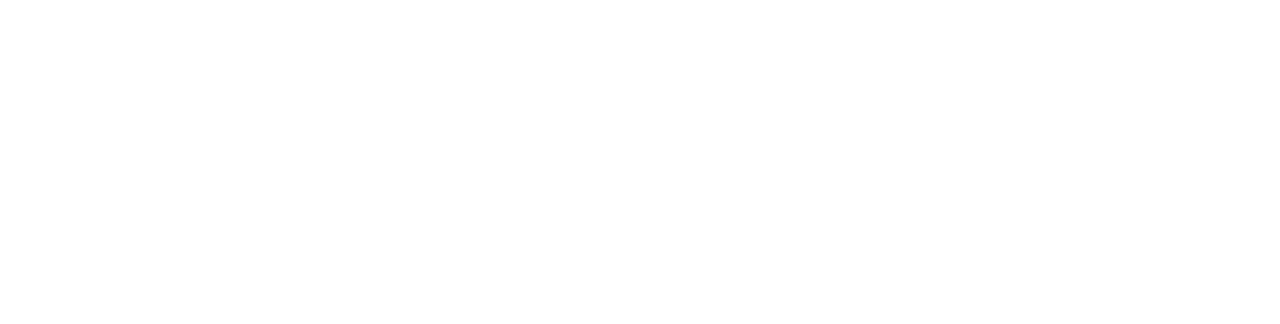
==== commit fad11adf: "Update index.html" ====
--- a/index.html
+++ b/index.html
@@ -346,7 +346,7 @@
         <div class="container">
             <div class="text-center mx-auto wow fadeInUp" data-wow-delay="0.1s" style="max-width: 600px;">
                 <p class="d-inline-block border rounded text-primary fw-semi-bold py-1 px-3">Our Services</p>
-                <h1 class="display-5 mb-5">Awesome Financial Services For Business</h1>
+                <h1 class="display-5 mb-5">Financial Services</h1>
             </div>
             <div class="row g-4 wow fadeInUp" data-wow-delay="0.3s">
                 <div class="col-lg-4">
@@ -760,4 +760,4 @@
     <script src="js/main.js"></script>
 </body>
 
-</html>+</html>
